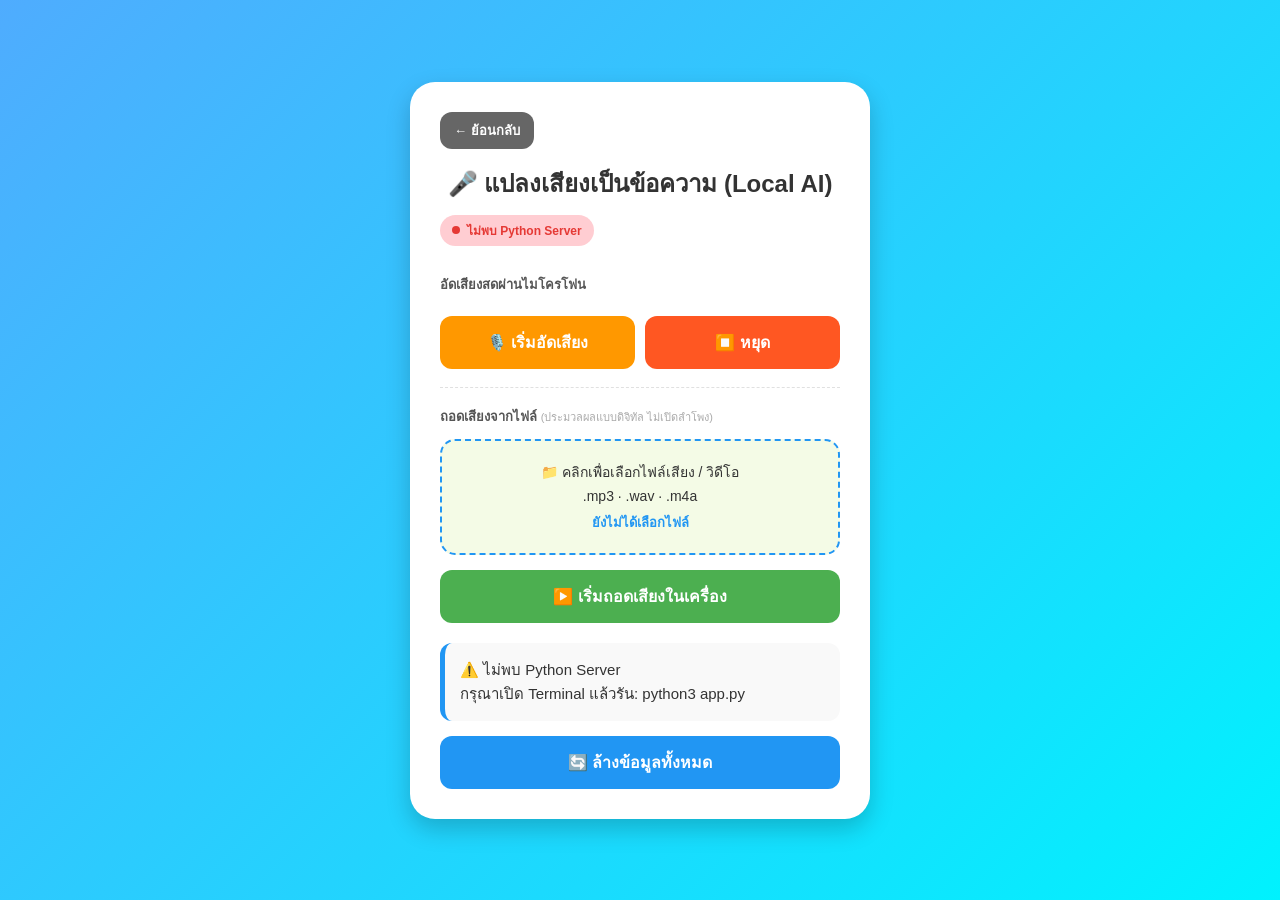
==== script.html @ e2981383 "first commit" ====
<!DOCTYPE html>
<html lang="th">
<head>
  <meta charset="UTF-8">
  <meta name="viewport" content="width=device-width, initial-scale=1.0">
  <title>Speech To Text</title>
  <link rel="stylesheet" href="style.css">
</head>
<body>
  <div class="container">
    <button class="btn back-btn" onclick="goBack()">← ย้อนกลับ</button>
    <h1>🎤 แปลงเสียงเป็นข้อความ (Local AI)</h1>
    <div id="statusBadge" class="status-badge st-idle">
      <span class="dot"></span>
      <span id="statusText">กำลังเตรียมระบบ...</span>
    </div>
    <p class="section-label">อัดเสียงสดผ่านไมโครโฟน</p>
    <div class="btn-row">
      <button class="btn speech-btn" onclick="startSpeech()">🎙️ เริ่มอัดเสียง</button>
      <button class="btn stop-btn" onclick="stopSpeech()">⏹️ หยุด</button>
    </div>
    <div class="divider"></div>
    <p class="section-label">ถอดเสียงจากไฟล์ <span class="tip">(ประมวลผลแบบดิจิทัล ไม่เปิดลำโพง)</span></p>
    <div class="file-box" onclick="document.getElementById('mediaFile').click()">
      <p>📁 คลิกเพื่อเลือกไฟล์เสียง / วิดีโอ</p>
      <p class="file-hint">.mp3 · .wav · .m4a</p>
      <input type="file" id="mediaFile" accept=".mp3,.wav,.m4a,audio/*" style="display:none">
      <div class="file-name" id="mediaName">ยังไม่ได้เลือกไฟล์</div>
    </div>
    <button class="btn confirm-btn" id="transcribeBtn" onclick="confirmFile()">▶️ เริ่มถอดเสียงในเครื่อง</button>
    <div class="result" id="speechResult">กำลังตรวจสอบการเชื่อมต่อ Python Server...</div>
    <button class="btn reset-btn" onclick="resetSpeech()">🔄 ล้างข้อมูลทั้งหมด</button>
  </div>
  <script src="script.js"></script>
</body>
</html>
---- style.css ----
/* ==========================================================================
   1. RESET & BASE STYLES (ตั้งค่าพื้นฐานหน้าเว็บ)
   ========================================================================== */
* { 
  margin: 0; 
  padding: 0; 
  box-sizing: border-box; 
  font-family: 'Segoe UI', Tahoma, Geneva, Verdana, sans-serif; 
}

body { 
  background: linear-gradient(135deg, #4facfe, #00f2fe); 
  min-height: 100vh; 
  display: flex; 
  justify-content: center; 
  align-items: center; 
  padding: 20px; 
}

/* ==========================================================================
   2. CONTAINER (กล่องการ์ดสีขาวตรงกลาง)
   ========================================================================== */
.container { 
  width: 460px; 
  background: white; 
  border-radius: 25px; 
  padding: 30px; 
  box-shadow: 0 10px 25px rgba(0,0,0,0.2);
  position: relative;
}

h1 { 
  text-align: center; 
  margin-bottom: 12px; 
  font-size: 24px; 
  color: #333;
}

.section-label { 
  font-size: 13px; 
  font-weight: bold; 
  color: #555; 
  margin: 18px 0 6px; 
}

.tip { 
  font-size: 11px; 
  color: #aaa; 
  font-weight: normal; 
}

/* ==========================================================================
   3. INPUTS & TEXTAREA (ส่วนพิมพ์ข้อมูลและ Dropdown)
   ========================================================================== */
textarea {
  width: 100%;
  height: 140px;
  padding: 14px;
  border-radius: 12px;
  border: 1px solid #ccc;
  resize: none;
  margin-top: 10px;
  font-size: 15px;
  line-height: 1.5;
  color: #333;
  outline: none;
  transition: border-color 0.2s;
  
  /* บังคับความปลอดภัยด้านเลเยอร์ให้กดพิมพ์ได้แน่นอน */
  position: relative;
  z-index: 5;
  pointer-events: auto !important;
}

textarea:focus {
  border-color: #2196F3;
}

select {
  width: 100%;
  padding: 12px;
  border-radius: 12px;
  border: 1px solid #ccc;
  margin-top: 15px;
  font-size: 15px;
  background-color: #fff;
  outline: none;
  cursor: pointer;
  
  /* บังคับความปลอดภัยด้านเลเยอร์ให้กดเลือกได้ */
  position: relative;
  z-index: 5;
  pointer-events: auto !important;
}

/* ==========================================================================
   4. FILE UPLOAD BOX (กล่องอัปโหลดไฟล์)
   ========================================================================== */
.file-box { 
  margin-top: 12px; 
  border: 2px dashed #2196F3; 
  padding: 20px; 
  border-radius: 15px; 
  text-align: center; 
  cursor: pointer; 
  background: #f4fbe6;
  transition: background 0.2s, border-color 0.2s;
  
  position: relative;
  z-index: 4;
}

.file-box:hover {
  background: #e3f2fd;
  border-color: #1976D2;
}

.file-box p {
  font-size: 14px;
  color: #333;
  margin-bottom: 5px;
}

.file-hint { 
  font-size: 11px; 
  color: #777; 
}

.file-name {
  margin-top: 8px;
  font-size: 13px;
  color: #2196F3;
  font-weight: bold;
  word-break: break-all;
}

/* ซ่อน input file ดั้งเดิม แต่ให้ตัวแปรครอบทำงานแทน */
input[type="file"] {
  position: relative;
  z-index: 5;
  pointer-events: auto !important;
}

/* ==========================================================================
   5. BUTTONS (ปุ่มกดต่าง ๆ)
   ========================================================================== */
.btn { 
  width: 100%; 
  padding: 14px; 
  border: none; 
  border-radius: 12px; 
  background: #2196F3; 
  color: white; 
  font-size: 16px; 
  font-weight: bold;
  cursor: pointer; 
  margin-top: 15px; 
  transition: background 0.2s, transform 0.1s; 
  
  position: relative;
  z-index: 5;
  pointer-events: auto !important;
}

.btn:hover { background: #1976D2; }
.btn:active { transform: scale(0.98); }

.btn-row {
  display: flex;
  gap: 10px;
}

/* ปรับแต่งสีแยกตามประเภทของปุ่ม */
.speech-btn  { background: #ff9800; } 
.speech-btn:hover { background: #f57c00; }

.stop-btn    { background: #ff5722; } 
.stop-btn:hover { background: #e64a19; }

.confirm-btn { background: #4CAF50; } 
.confirm-btn:hover { background: #388E3C; }

.back-btn    { 
  width: auto;
  padding: 8px 14px;
  font-size: 13px;
  background: #666; 
  margin-top: 0;
  margin-bottom: 15px;
}
.back-btn:hover { background: #444; }

.divider { 
  border: none; 
  border-top: 1.5px dashed #e0e0e0; 
  margin: 18px 0 5px; 
}

/* ==========================================================================
   6. STATUS BADGE & RESULTS (ส่วนแสดงสเตตัสและกล่องผลลัพธ์)
   ========================================================================== */
.status-badge { 
  display: inline-flex; 
  align-items: center; 
  gap: 7px; 
  font-size: 12px; 
  padding: 6px 12px; 
  border-radius: 20px; 
  margin-bottom: 10px;
  font-weight: bold;
}
.st-idle       { background: #e0e0e0; color: #555; }
.st-listening  { background: #ffe0b2; color: #fb8c00; }
.st-processing { background: #bbdefb; color: #1e88e5; }
.st-done       { background: #c8e6c9; color: #388e3c; }
.st-error      { background: #ffcdd2; color: #e53935; }

.dot { width: 8px; height: 8px; background: currentColor; border-radius: 50%; }
.dot.pulse { animation: badgePulse 1.2s infinite alternate; }

@keyframes badgePulse {
  0% { opacity: 0.3; transform: scale(0.9); }
  100% { opacity: 1; transform: scale(1.2); }
}

/* 🔥 จุดแก้ไขสำคัญ: เปลี่ยนจาก absolute เป็น relative 
   เพื่อไม่ให้กล่องผลลัพธ์ลอยขึ้นไปบังปุ่มกดหรือกล่องพิมพ์ด้านบน
*/
.result {
  margin-top: 20px;
  padding: 15px;
  background: #f9f9f9;
  border-radius: 12px;
  border-left: 5px solid #2196F3;
  text-align: left;
  font-size: 15px;
  color: #333;
  line-height: 1.6;
  white-space: pre-wrap;
  word-break: break-word;
  
  position: relative; 
  width: 100%;
  height: auto;
  z-index: 1;
}
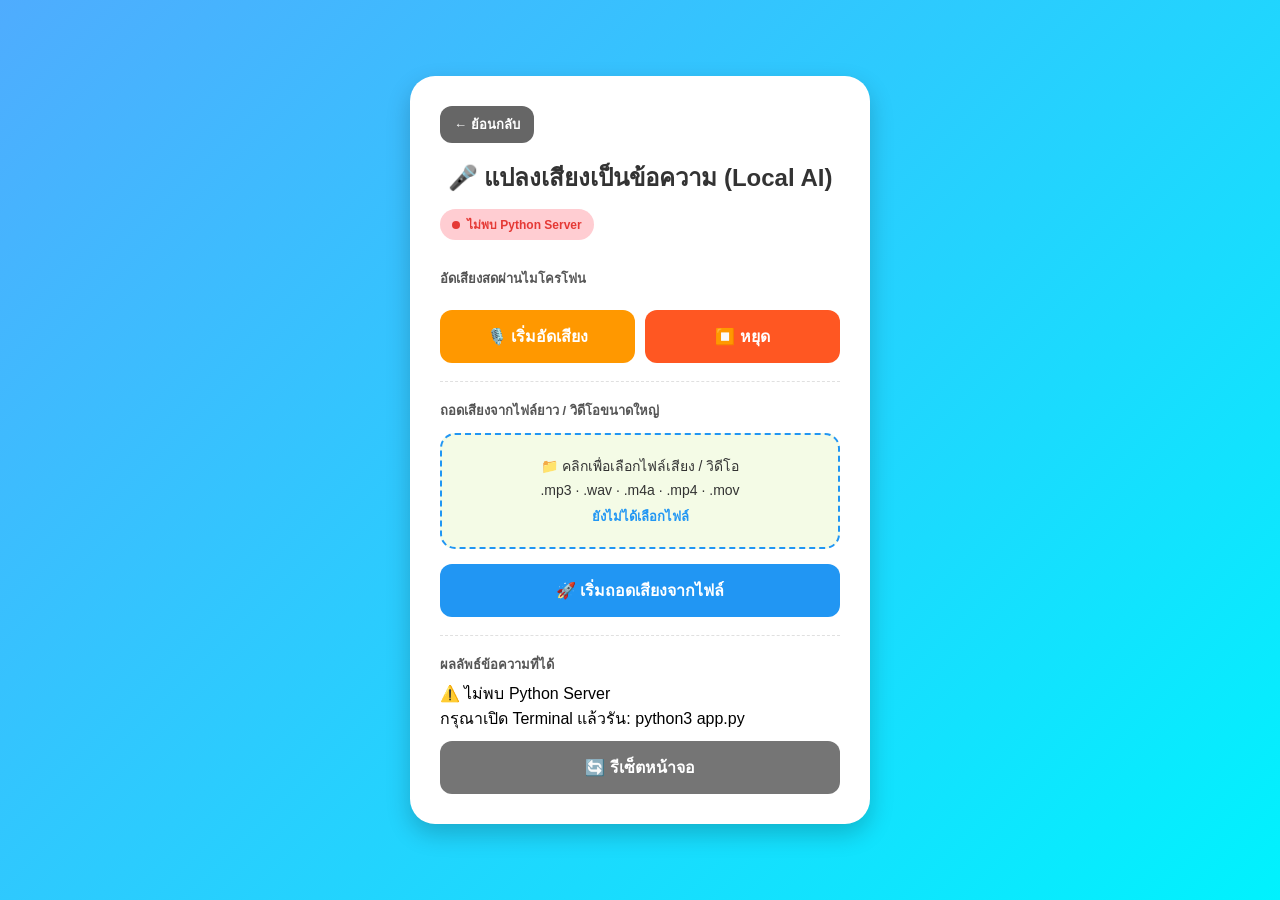
==== commit 4252d2af: "แอดไฟล์ขนาดใหญ่ได้แต่ยังถอดข้อความหรือแปลไม่ถูกต้องทั้งหมด" ====
--- a/script.html
+++ b/script.html
@@ -10,27 +10,46 @@
   <div class="container">
     <button class="btn back-btn" onclick="goBack()">← ย้อนกลับ</button>
     <h1>🎤 แปลงเสียงเป็นข้อความ (Local AI)</h1>
+    
     <div id="statusBadge" class="status-badge st-idle">
       <span class="dot"></span>
       <span id="statusText">กำลังเตรียมระบบ...</span>
     </div>
+
     <p class="section-label">อัดเสียงสดผ่านไมโครโฟน</p>
     <div class="btn-row">
       <button class="btn speech-btn" onclick="startSpeech()">🎙️ เริ่มอัดเสียง</button>
       <button class="btn stop-btn" onclick="stopSpeech()">⏹️ หยุด</button>
     </div>
+
     <div class="divider"></div>
-    <p class="section-label">ถอดเสียงจากไฟล์ <span class="tip">(ประมวลผลแบบดิจิทัล ไม่เปิดลำโพง)</span></p>
+
+    <p class="section-label">ถอดเสียงจากไฟล์ยาว / วิดีโอขนาดใหญ่</p>
     <div class="file-box" onclick="document.getElementById('mediaFile').click()">
       <p>📁 คลิกเพื่อเลือกไฟล์เสียง / วิดีโอ</p>
-      <p class="file-hint">.mp3 · .wav · .m4a</p>
-      <input type="file" id="mediaFile" accept=".mp3,.wav,.m4a,audio/*" style="display:none">
+      <p class="file-hint">.mp3 · .wav · .m4a · .mp4 · .mov</p>
+      
+      <input type="file" id="mediaFile" accept=".mp3,.wav,.m4a,.mp4,.mov,audio/*,video/*" style="display:none">
+      
       <div class="file-name" id="mediaName">ยังไม่ได้เลือกไฟล์</div>
     </div>
-    <button class="btn confirm-btn" id="transcribeBtn" onclick="confirmFile()">▶️ เริ่มถอดเสียงในเครื่อง</button>
-    <div class="result" id="speechResult">กำลังตรวจสอบการเชื่อมต่อ Python Server...</div>
-    <button class="btn reset-btn" onclick="resetSpeech()">🔄 ล้างข้อมูลทั้งหมด</button>
+    
+    <button class="btn" style="margin-top: 15px; background: #2196F3;" onclick="processFileSpeech()">
+      🚀 เริ่มถอดเสียงจากไฟล์
+    </button>
+
+    <div class="divider"></div>
+
+    <p class="section-label">ผลลัพธ์ข้อความที่ได้</p>
+    <div class="result-box" id="speechResult">
+      ข้อความจากการแปลงเสียงจะแสดงที่นี่...
+    </div>
+
+    <button class="btn stop-btn" onclick="resetSpeech()" style="margin-top: 10px; background: #757575;">
+      🔄 รีเซ็ตหน้าจอ
+    </button>
   </div>
+
   <script src="script.js"></script>
 </body>
 </html>
--- a/style.css
+++ b/style.css
@@ -209,7 +209,7 @@
   margin-bottom: 10px;
   font-weight: bold;
 }
-.st-idle       { background: #e0e0e0; color: #555; }
+.st-idle       { background: #bbdefb; color: #1e88e5; }
 .st-listening  { background: #ffe0b2; color: #fb8c00; }
 .st-processing { background: #bbdefb; color: #1e88e5; }
 .st-done       { background: #c8e6c9; color: #388e3c; }
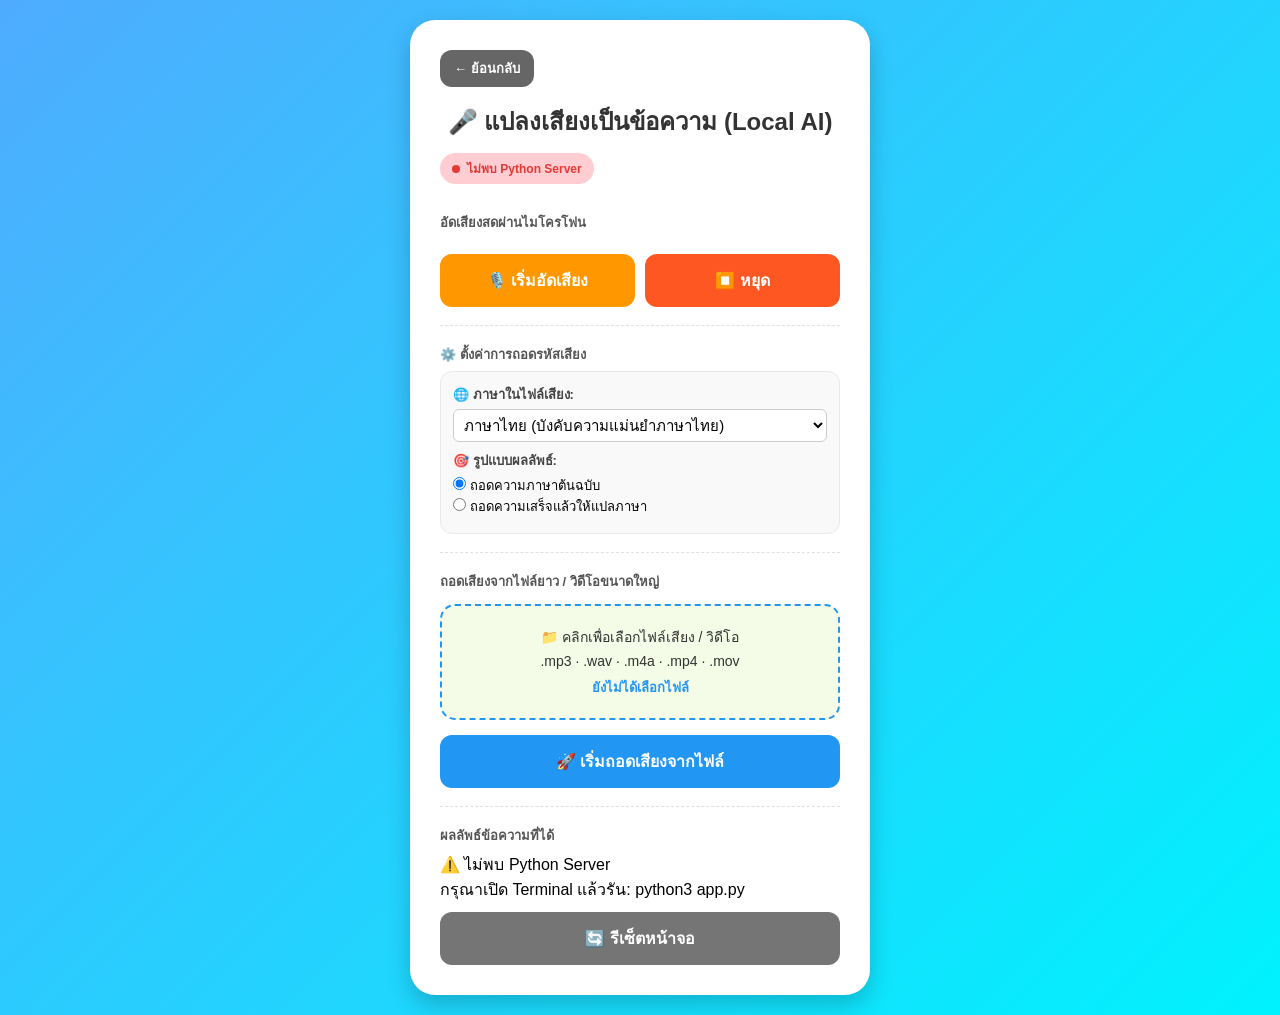
==== commit 94cd84d6: "แอดไฟล์ใหญ่ได้ ประมวลผลเร็วระดับหน่ึงยังถอดข้อความได้ไม่ถูกต้องทั้งหมด" ====
--- a/script.html
+++ b/script.html
@@ -20,6 +20,42 @@
     <div class="btn-row">
       <button class="btn speech-btn" onclick="startSpeech()">🎙️ เริ่มอัดเสียง</button>
       <button class="btn stop-btn" onclick="stopSpeech()">⏹️ หยุด</button>
+    </div>
+
+    <div class="divider"></div>
+
+    <p class="section-label">⚙️ ตั้งค่าการถอดรหัสเสียง</p>
+    <div style="background: #f9f9f9; padding: 12px; border-radius: 12px; border: 1px solid #eaeaea; font-size: 13px;">
+      <div style="margin-bottom: 8px;">
+        <label style="font-weight: bold; color: #444;">🌐 ภาษาในไฟล์เสียง:</label>
+        <select id="sourceLang" style="width: 100%; padding: 6px; margin-top: 4px; border-radius: 6px; border: 1px solid #ccc;">
+          <option value="th">ภาษาไทย (บังคับความแม่นยำภาษาไทย)</option>
+          <option value="en">ภาษาอังกฤษ (English)</option>
+          <option value="auto">🔍 ตรวจจับภาษาอัตโนมัติ (Auto Detect)</option>
+        </select>
+      </div>
+      
+      <div style="margin-bottom: 4px;">
+        <label style="font-weight: bold; color: #444;">🎯 รูปแบบผลลัพธ์:</label><br>
+        <div style="margin-top: 4px;">
+          <input type="radio" id="mode_original" name="output_mode" value="original" checked onchange="toggleTargetLangDisplay()">
+          <label for="mode_original" style="margin-right: 15px;">ถอดความภาษาต้นฉบับ</label>
+          <br>
+          <input type="radio" id="mode_translate" name="output_mode" value="translate" onchange="toggleTargetLangDisplay()">
+          <label for="mode_translate">ถอดความเสร็จแล้วให้แปลภาษา</label>
+        </div>
+      </div>
+
+      <div id="targetLangBox" style="margin-top: 8px; display: none;">
+        <label style="font-weight: bold; color: #444;">🌍 แปลเป็นภาษาอะไร:</label>
+        <select id="targetLang" style="width: 100%; padding: 6px; margin-top: 4px; border-radius: 6px; border: 1px solid #ccc;">
+          <option value="th">ภาษาไทย (Thai)</option>
+          <option value="en">English (อังกฤษ)</option>
+          <option value="zh">中文 (จีน)</option>
+          <option value="ja">日本語 (ญี่ปุ่น)</option>
+          <option value="ko">한국어 (เกาหลี)</option>
+        </select>
+      </div>
     </div>
 
     <div class="divider"></div>
@@ -51,5 +87,11 @@
   </div>
 
   <script src="script.js"></script>
+  <script>
+    function toggleTargetLangDisplay() {
+      const isTranslate = document.getElementById("mode_translate").checked;
+      document.getElementById("targetLangBox").style.display = isTranslate ? "block" : "none";
+    }
+  </script>
 </body>
 </html>
